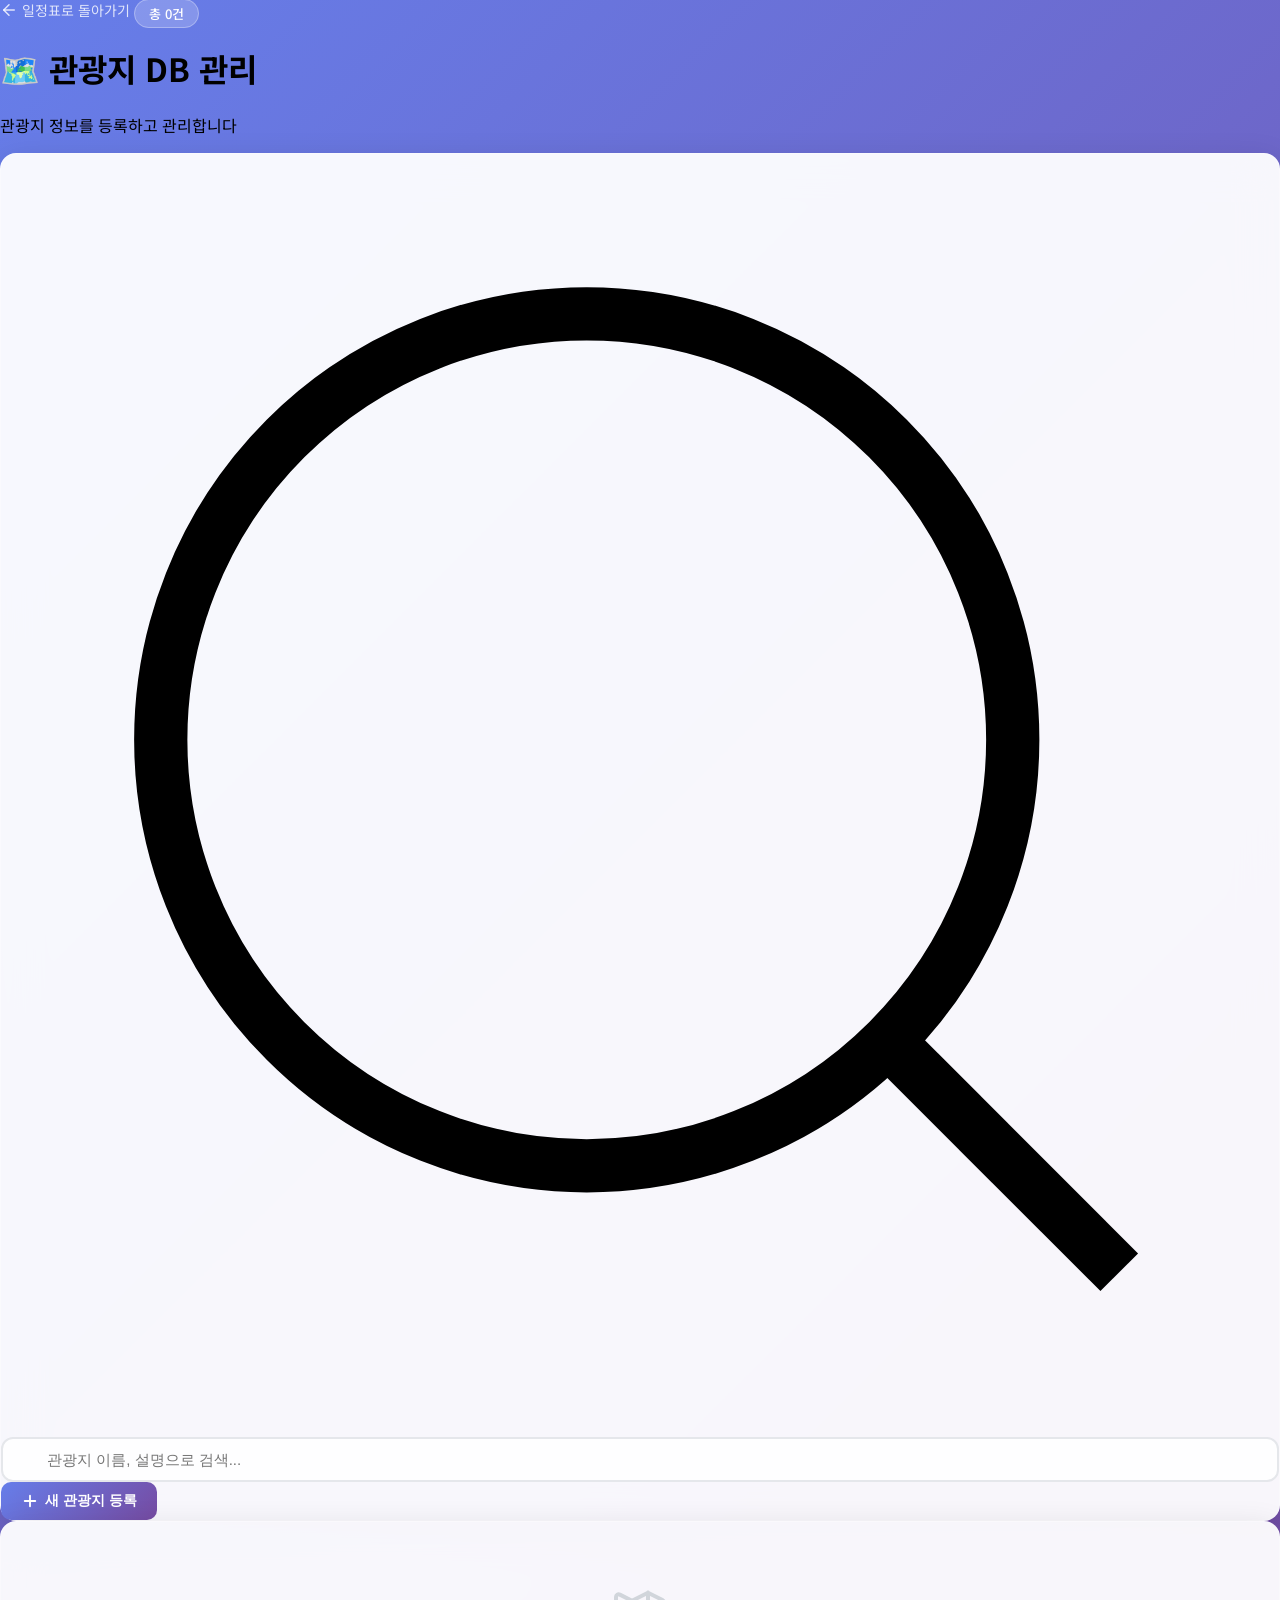
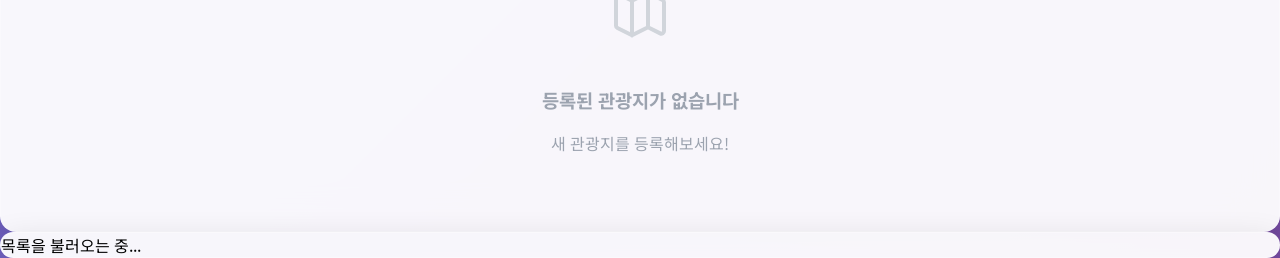
==== attractions.html @ 43b89dae "feat: 관광지 DB 전용 관리 페이지 추가 (attractions.html)" ====
<!DOCTYPE html>
<html lang="ko">
<head>
    <meta charset="UTF-8">
    <meta name="viewport" content="width=device-width, initial-scale=1.0">
    <title>관광지 DB 관리</title>
    <script src="https://cdn.tailwindcss.com"></script>
    <link href="https://fonts.googleapis.com/css2?family=Noto+Sans+KR:wght@300;400;500;600;700&display=swap" rel="stylesheet">
    <style>
        * { box-sizing: border-box; }
        body {
            font-family: 'Noto Sans KR', sans-serif;
            background: linear-gradient(135deg, #667eea 0%, #764ba2 100%);
            min-height: 100vh;
            margin: 0;
        }
        .glass-card {
            background: rgba(255, 255, 255, 0.95);
            backdrop-filter: blur(20px);
            border: 1px solid rgba(255, 255, 255, 0.3);
            border-radius: 16px;
            box-shadow: 0 8px 32px rgba(0, 0, 0, 0.12);
        }
        .attraction-card {
            background: white;
            border-radius: 12px;
            border: 1px solid #e5e7eb;
            transition: all 0.25s ease;
            position: relative;
            overflow: hidden;
        }
        .attraction-card:hover {
            transform: translateY(-2px);
            box-shadow: 0 12px 28px rgba(0, 0, 0, 0.1);
            border-color: #a78bfa;
        }
        .attraction-card::before {
            content: '';
            position: absolute;
            top: 0;
            left: 0;
            right: 0;
            height: 3px;
            background: linear-gradient(90deg, #667eea, #764ba2);
            opacity: 0;
            transition: opacity 0.25s ease;
        }
        .attraction-card:hover::before {
            opacity: 1;
        }
        .search-input {
            background: rgba(255, 255, 255, 0.9);
            border: 2px solid #e5e7eb;
            border-radius: 12px;
            padding: 12px 16px 12px 44px;
            font-size: 15px;
            width: 100%;
            transition: all 0.2s ease;
            outline: none;
        }
        .search-input:focus {
            border-color: #8b5cf6;
            box-shadow: 0 0 0 3px rgba(139, 92, 246, 0.15);
        }
        .btn-primary {
            background: linear-gradient(135deg, #667eea, #764ba2);
            color: white;
            border: none;
            border-radius: 10px;
            padding: 10px 20px;
            font-size: 14px;
            font-weight: 600;
            cursor: pointer;
            transition: all 0.2s ease;
            display: inline-flex;
            align-items: center;
            gap: 6px;
        }
        .btn-primary:hover {
            transform: translateY(-1px);
            box-shadow: 0 6px 20px rgba(102, 126, 234, 0.4);
        }
        .btn-secondary {
            background: #f3f4f6;
            color: #374151;
            border: 1px solid #e5e7eb;
            border-radius: 8px;
            padding: 8px 16px;
            font-size: 13px;
            font-weight: 500;
            cursor: pointer;
            transition: all 0.2s ease;
        }
        .btn-secondary:hover {
            background: #e5e7eb;
        }
        .btn-danger {
            background: #fef2f2;
            color: #dc2626;
            border: 1px solid #fecaca;
            border-radius: 8px;
            padding: 6px 12px;
            font-size: 12px;
            cursor: pointer;
            transition: all 0.15s ease;
        }
        .btn-danger:hover {
            background: #fee2e2;
            border-color: #f87171;
        }
        .btn-edit {
            background: #eff6ff;
            color: #2563eb;
            border: 1px solid #bfdbfe;
            border-radius: 8px;
            padding: 6px 12px;
            font-size: 12px;
            cursor: pointer;
            transition: all 0.15s ease;
        }
        .btn-edit:hover {
            background: #dbeafe;
            border-color: #93c5fd;
        }
        .modal-backdrop {
            position: fixed;
            inset: 0;
            background: rgba(0, 0, 0, 0.5);
            backdrop-filter: blur(4px);
            display: flex;
            justify-content: center;
            align-items: center;
            z-index: 1000;
            opacity: 0;
            visibility: hidden;
            transition: all 0.25s ease;
        }
        .modal-backdrop.active {
            opacity: 1;
            visibility: visible;
        }
        .modal-content {
            background: white;
            border-radius: 16px;
            padding: 28px;
            width: 90%;
            max-width: 520px;
            max-height: 90vh;
            overflow-y: auto;
            transform: translateY(20px) scale(0.97);
            transition: all 0.25s ease;
        }
        .modal-backdrop.active .modal-content {
            transform: translateY(0) scale(1);
        }
        .form-label {
            display: block;
            font-size: 13px;
            font-weight: 600;
            color: #374151;
            margin-bottom: 4px;
        }
        .form-input {
            width: 100%;
            padding: 10px 12px;
            border: 1.5px solid #e5e7eb;
            border-radius: 8px;
            font-size: 14px;
            margin-bottom: 14px;
            outline: none;
            transition: border-color 0.2s ease;
            background: white;
            font-family: 'Noto Sans KR', sans-serif;
        }
        .form-input:focus {
            border-color: #8b5cf6;
            box-shadow: 0 0 0 3px rgba(139, 92, 246, 0.1);
        }
        select.form-input {
            height: 42px;
        }
        textarea.form-input {
            height: auto;
            resize: vertical;
        }
        .stat-badge {
            background: rgba(255, 255, 255, 0.2);
            border: 1px solid rgba(255, 255, 255, 0.3);
            border-radius: 20px;
            padding: 4px 14px;
            font-size: 13px;
            color: white;
            font-weight: 500;
        }
        .empty-state {
            text-align: center;
            padding: 60px 20px;
            color: #9ca3af;
        }
        .empty-state svg {
            width: 64px;
            height: 64px;
            margin: 0 auto 16px;
            color: #d1d5db;
        }
        .tag {
            display: inline-block;
            background: #f3f0ff;
            color: #7c3aed;
            border-radius: 6px;
            padding: 2px 8px;
            font-size: 11px;
            font-weight: 500;
        }
        .card-image {
            width: 100%;
            height: 140px;
            object-fit: cover;
            border-radius: 8px;
            margin-top: 8px;
        }
        .toast {
            position: fixed;
            bottom: 24px;
            right: 24px;
            background: #1f2937;
            color: white;
            padding: 12px 20px;
            border-radius: 10px;
            box-shadow: 0 8px 24px rgba(0, 0, 0, 0.2);
            font-size: 14px;
            z-index: 2000;
            transform: translateY(100px);
            opacity: 0;
            transition: all 0.3s ease;
        }
        .toast.show {
            transform: translateY(0);
            opacity: 1;
        }
        .back-link {
            color: rgba(255,255,255,0.8);
            text-decoration: none;
            font-size: 14px;
            display: inline-flex;
            align-items: center;
            gap: 4px;
            transition: color 0.2s;
        }
        .back-link:hover {
            color: white;
        }
        .count-badge {
            background: linear-gradient(135deg, #667eea, #764ba2);
            color: white;
            border-radius: 20px;
            padding: 2px 10px;
            font-size: 12px;
            font-weight: 600;
        }
        @keyframes fadeInUp {
            from { opacity: 0; transform: translateY(12px); }
            to { opacity: 1; transform: translateY(0); }
        }
        .animate-in {
            animation: fadeInUp 0.3s ease forwards;
        }
    </style>
</head>
<body>

    <!-- Header -->
    <header class="py-6 px-4 sm:px-8">
        <div class="max-w-5xl mx-auto">
            <div class="flex items-center justify-between mb-2">
                <a href="index.html" class="back-link">
                    <svg width="18" height="18" viewBox="0 0 24 24" fill="none" stroke="currentColor" stroke-width="2" stroke-linecap="round" stroke-linejoin="round"><path d="M19 12H5"></path><polyline points="12 19 5 12 12 5"></polyline></svg>
                    일정표로 돌아가기
                </a>
                <span class="stat-badge" id="totalCount">총 0건</span>
            </div>
            <h1 class="text-3xl font-bold text-white mb-1">🗺️ 관광지 DB 관리</h1>
            <p class="text-white/70 text-sm">관광지 정보를 등록하고 관리합니다</p>
        </div>
    </header>

    <!-- Main Content -->
    <main class="max-w-5xl mx-auto px-4 sm:px-8 pb-12">
        <!-- Search & Add Bar -->
        <div class="glass-card p-4 mb-6">
            <div class="flex flex-col sm:flex-row gap-3">
                <div class="relative flex-grow">
                    <svg class="absolute left-3.5 top-1/2 -translate-y-1/2 w-5 h-5 text-gray-400" fill="none" stroke="currentColor" viewBox="0 0 24 24"><circle cx="11" cy="11" r="8"></circle><line x1="21" y1="21" x2="16.65" y2="16.65"></line></svg>
                    <input type="text" id="searchInput" class="search-input" placeholder="관광지 이름, 설명으로 검색...">
                </div>
                <button id="addNewBtn" class="btn-primary flex-shrink-0">
                    <svg width="18" height="18" viewBox="0 0 24 24" fill="none" stroke="currentColor" stroke-width="2.5" stroke-linecap="round" stroke-linejoin="round"><line x1="12" y1="5" x2="12" y2="19"></line><line x1="5" y1="12" x2="19" y2="12"></line></svg>
                    새 관광지 등록
                </button>
            </div>
        </div>

        <!-- Attraction List -->
        <div id="attractionGrid" class="grid grid-cols-1 sm:grid-cols-2 lg:grid-cols-3 gap-4">
            <!-- Cards rendered here -->
        </div>
        <div id="emptyState" class="hidden">
            <div class="empty-state glass-card">
                <svg fill="none" stroke="currentColor" viewBox="0 0 24 24"><path stroke-linecap="round" stroke-linejoin="round" stroke-width="1.5" d="M9 20l-5.447-2.724A1 1 0 013 16.382V5.618a1 1 0 011.447-.894L9 7m0 13l6-3m-6 3V7m6 10l4.553 2.276A1 1 0 0021 18.382V7.618a1 1 0 00-.553-.894L15 4m0 13V4m0 0L9 7"></path></svg>
                <h3 class="text-lg font-semibold text-gray-600 mb-1" id="emptyTitle">등록된 관광지가 없습니다</h3>
                <p class="text-sm" id="emptyDesc">새 관광지를 등록해보세요!</p>
            </div>
        </div>
        <div id="loadingState" class="glass-card text-center py-12 text-gray-500">
            <div class="animate-pulse">목록을 불러오는 중...</div>
        </div>
    </main>

    <!-- Edit/Add Modal -->
    <div id="editModal" class="modal-backdrop">
        <div class="modal-content">
            <h2 id="modalTitle" class="text-xl font-bold mb-5" style="color: #4c1d95;">새 관광지 등록</h2>
            <form id="editForm">
                <input type="hidden" id="editId">
                <div>
                    <label class="form-label" for="editIcon">아이콘 선택</label>
                    <select id="editIcon" class="form-input"></select>
                </div>
                <div>
                    <label class="form-label" for="editTitle">관광지명 <span style="color:#dc2626">*</span></label>
                    <input type="text" id="editTitle" class="form-input" required placeholder="예: 왓 아룬">
                </div>
                <div>
                    <label class="form-label" for="editDescription">설명/메모</label>
                    <textarea id="editDescription" class="form-input" rows="3" placeholder="예: 방콕 대표 사원, 새벽의 사원"></textarea>
                </div>
                <div>
                    <label class="form-label" for="editLocation">주소/위치 링크</label>
                    <input type="url" id="editLocation" class="form-input" placeholder="https://maps.google.com/...">
                </div>
                <div>
                    <label class="form-label" for="editImageUrl">이미지 URL</label>
                    <input type="url" id="editImageUrl" class="form-input" placeholder="https://example.com/image.jpg">
                    <div id="imagePreview" class="mb-3 hidden">
                        <img id="imagePreviewImg" class="card-image" src="" alt="미리보기">
                    </div>
                </div>
                <div>
                    <label class="form-label" for="editCost">비용</label>
                    <input type="text" id="editCost" class="form-input" placeholder="예: ฿100 / ₩25,000">
                </div>
                <div>
                    <label class="form-label" for="editNotes">기타 메모</label>
                    <input type="text" id="editNotes" class="form-input" placeholder="예: 복장 규정 있음, 오전 방문 추천">
                </div>
                <div class="flex justify-end gap-2 mt-2">
                    <button type="button" id="cancelBtn" class="btn-secondary">취소</button>
                    <button type="submit" class="btn-primary">
                        <svg width="16" height="16" viewBox="0 0 24 24" fill="none" stroke="currentColor" stroke-width="2.5"><path d="M19 21H5a2 2 0 0 1-2-2V5a2 2 0 0 1 2-2h11l5 5v11a2 2 0 0 1-2 2z"></path><polyline points="17 21 17 13 7 13 7 21"></polyline><polyline points="7 3 7 8 15 8"></polyline></svg>
                        저장
                    </button>
                </div>
            </form>
        </div>
    </div>

    <!-- Delete Confirmation Modal -->
    <div id="deleteModal" class="modal-backdrop">
        <div class="modal-content" style="max-width: 400px; text-align: center;">
            <div style="font-size: 48px; margin-bottom: 12px;">⚠️</div>
            <h3 class="text-lg font-bold mb-2">삭제 확인</h3>
            <p id="deleteMessage" class="text-gray-600 text-sm mb-6">이 관광지를 삭제하시겠습니까?</p>
            <div class="flex justify-center gap-3">
                <button id="cancelDeleteBtn" class="btn-secondary">취소</button>
                <button id="confirmDeleteBtn" style="background: #dc2626; color: white; border: none; border-radius: 8px; padding: 8px 20px; font-size: 14px; font-weight: 600; cursor: pointer;">삭제</button>
            </div>
        </div>
    </div>

    <!-- Toast -->
    <div id="toast" class="toast"></div>

    <script src="https://www.gstatic.com/firebasejs/8.10.1/firebase-app.js"></script>
    <script src="https://www.gstatic.com/firebasejs/8.10.1/firebase-firestore.js"></script>
    <script src="attractions.js"></script>
</body>
</html>
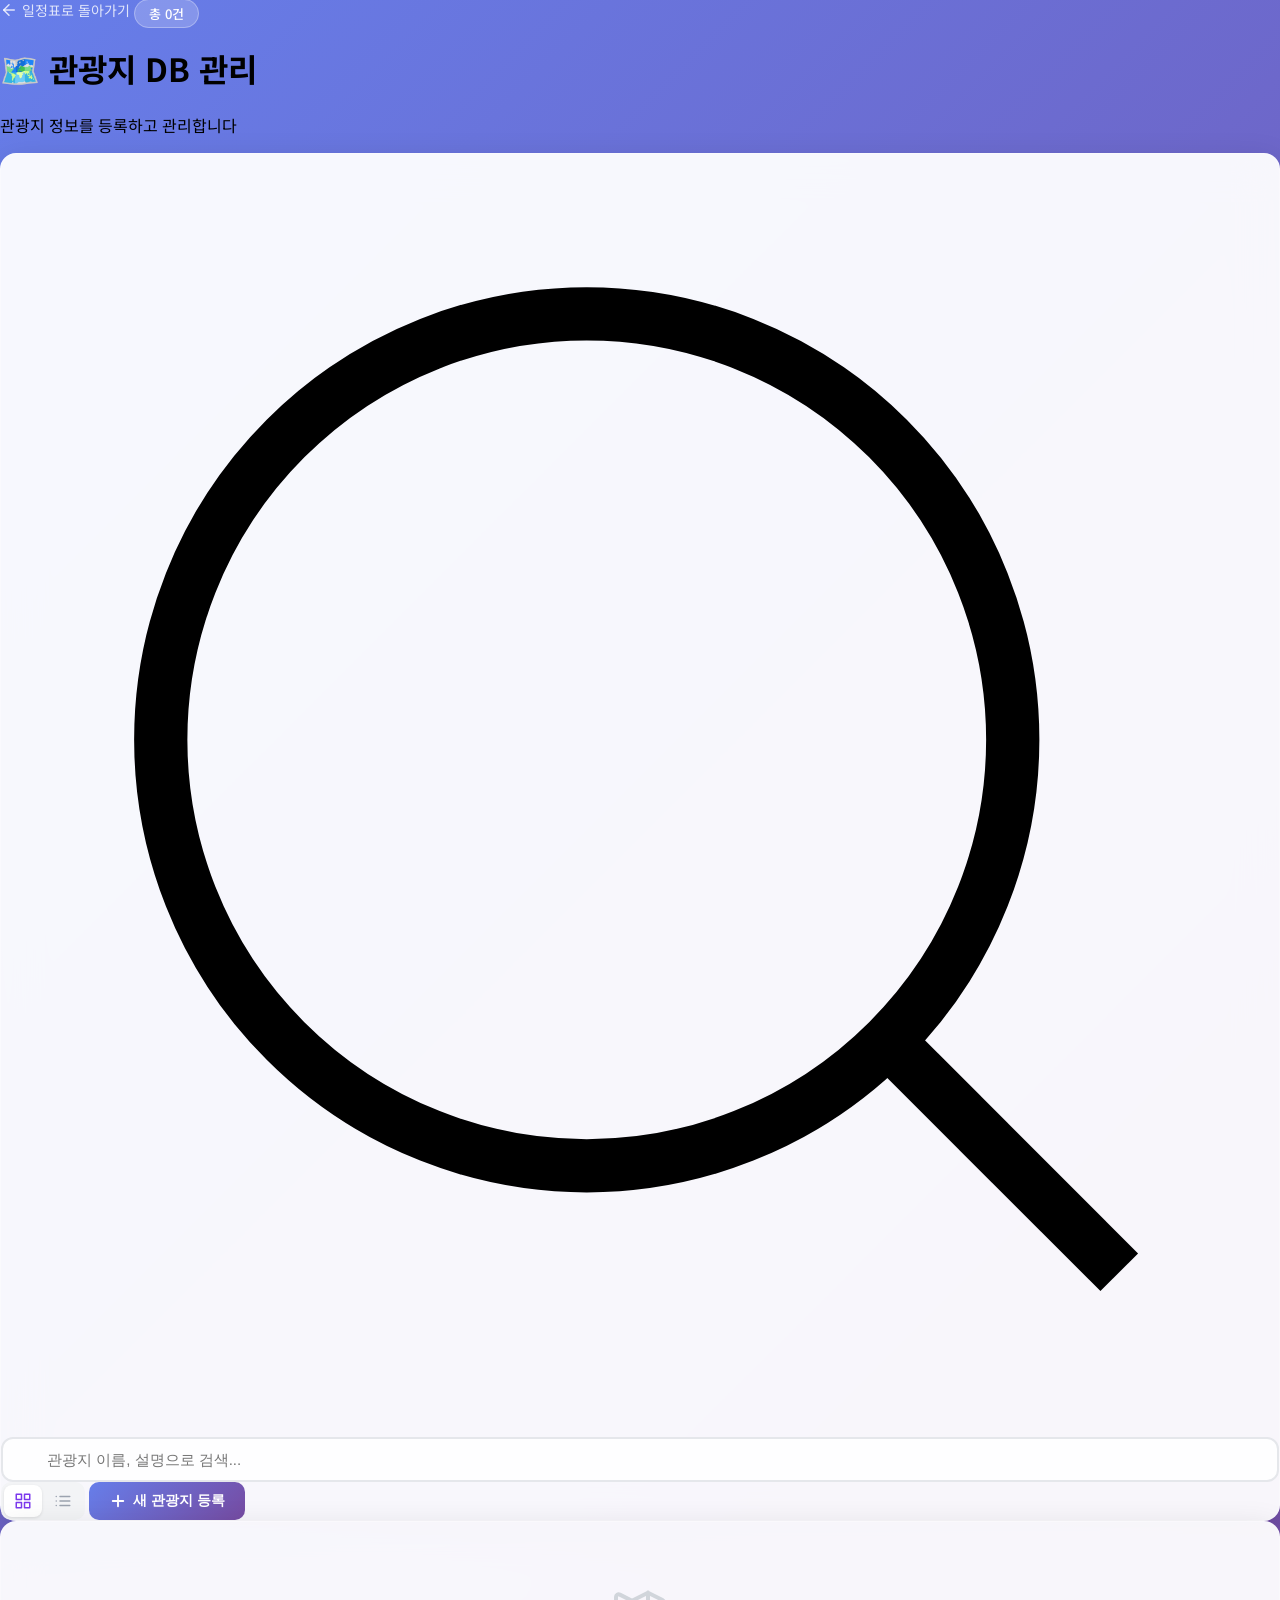
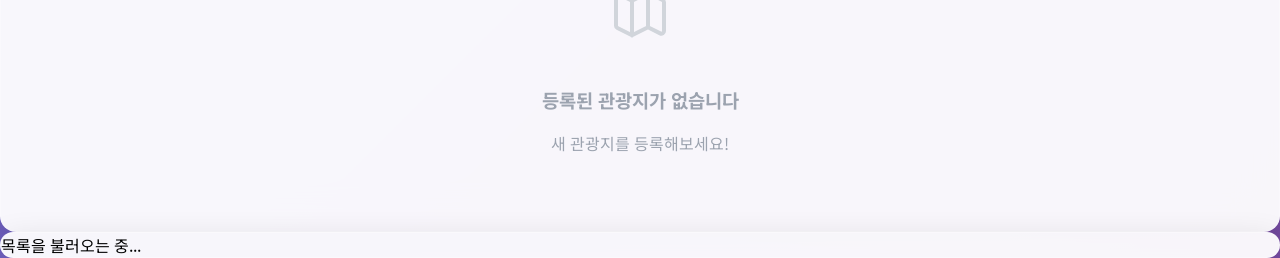
==== commit 8c5706a8: "feat: 관광지 DB 관리 - 카드/리스트 뷰 토글 기능 추가" ====
--- a/attractions.html
+++ b/attractions.html
@@ -265,6 +265,54 @@
         .animate-in {
             animation: fadeInUp 0.3s ease forwards;
         }
+        /* View Toggle */
+        .view-toggle {
+            display: inline-flex;
+            background: #f3f4f6;
+            border-radius: 10px;
+            padding: 3px;
+            gap: 2px;
+        }
+        .view-toggle-btn {
+            background: transparent;
+            border: none;
+            border-radius: 8px;
+            padding: 7px 10px;
+            cursor: pointer;
+            color: #9ca3af;
+            transition: all 0.2s ease;
+            display: flex;
+            align-items: center;
+            justify-content: center;
+        }
+        .view-toggle-btn.active {
+            background: white;
+            color: #7c3aed;
+            box-shadow: 0 1px 3px rgba(0,0,0,0.1);
+        }
+        .view-toggle-btn:hover:not(.active) {
+            color: #6b7280;
+        }
+        /* List View */
+        .attraction-list-item {
+            background: white;
+            border-radius: 10px;
+            border: 1px solid #e5e7eb;
+            padding: 12px 16px;
+            display: flex;
+            align-items: center;
+            gap: 12px;
+            transition: all 0.2s ease;
+        }
+        .attraction-list-item:hover {
+            border-color: #a78bfa;
+            box-shadow: 0 4px 12px rgba(0,0,0,0.06);
+        }
+        .list-view-container {
+            display: flex;
+            flex-direction: column;
+            gap: 8px;
+        }
     </style>
 </head>
 <body>
@@ -288,15 +336,25 @@
     <main class="max-w-5xl mx-auto px-4 sm:px-8 pb-12">
         <!-- Search & Add Bar -->
         <div class="glass-card p-4 mb-6">
-            <div class="flex flex-col sm:flex-row gap-3">
+            <div class="flex flex-col sm:flex-row gap-3 items-stretch sm:items-center">
                 <div class="relative flex-grow">
                     <svg class="absolute left-3.5 top-1/2 -translate-y-1/2 w-5 h-5 text-gray-400" fill="none" stroke="currentColor" viewBox="0 0 24 24"><circle cx="11" cy="11" r="8"></circle><line x1="21" y1="21" x2="16.65" y2="16.65"></line></svg>
                     <input type="text" id="searchInput" class="search-input" placeholder="관광지 이름, 설명으로 검색...">
                 </div>
-                <button id="addNewBtn" class="btn-primary flex-shrink-0">
-                    <svg width="18" height="18" viewBox="0 0 24 24" fill="none" stroke="currentColor" stroke-width="2.5" stroke-linecap="round" stroke-linejoin="round"><line x1="12" y1="5" x2="12" y2="19"></line><line x1="5" y1="12" x2="19" y2="12"></line></svg>
-                    새 관광지 등록
-                </button>
+                <div class="flex gap-2 items-center flex-shrink-0">
+                    <div class="view-toggle">
+                        <button id="viewCardBtn" class="view-toggle-btn active" title="카드 보기">
+                            <svg width="18" height="18" viewBox="0 0 24 24" fill="none" stroke="currentColor" stroke-width="2" stroke-linecap="round" stroke-linejoin="round"><rect x="3" y="3" width="7" height="7"></rect><rect x="14" y="3" width="7" height="7"></rect><rect x="3" y="14" width="7" height="7"></rect><rect x="14" y="14" width="7" height="7"></rect></svg>
+                        </button>
+                        <button id="viewListBtn" class="view-toggle-btn" title="리스트 보기">
+                            <svg width="18" height="18" viewBox="0 0 24 24" fill="none" stroke="currentColor" stroke-width="2" stroke-linecap="round" stroke-linejoin="round"><line x1="8" y1="6" x2="21" y2="6"></line><line x1="8" y1="12" x2="21" y2="12"></line><line x1="8" y1="18" x2="21" y2="18"></line><line x1="3" y1="6" x2="3.01" y2="6"></line><line x1="3" y1="12" x2="3.01" y2="12"></line><line x1="3" y1="18" x2="3.01" y2="18"></line></svg>
+                        </button>
+                    </div>
+                    <button id="addNewBtn" class="btn-primary flex-shrink-0">
+                        <svg width="18" height="18" viewBox="0 0 24 24" fill="none" stroke="currentColor" stroke-width="2.5" stroke-linecap="round" stroke-linejoin="round"><line x1="12" y1="5" x2="12" y2="19"></line><line x1="5" y1="12" x2="19" y2="12"></line></svg>
+                        새 관광지 등록
+                    </button>
+                </div>
             </div>
         </div>
 
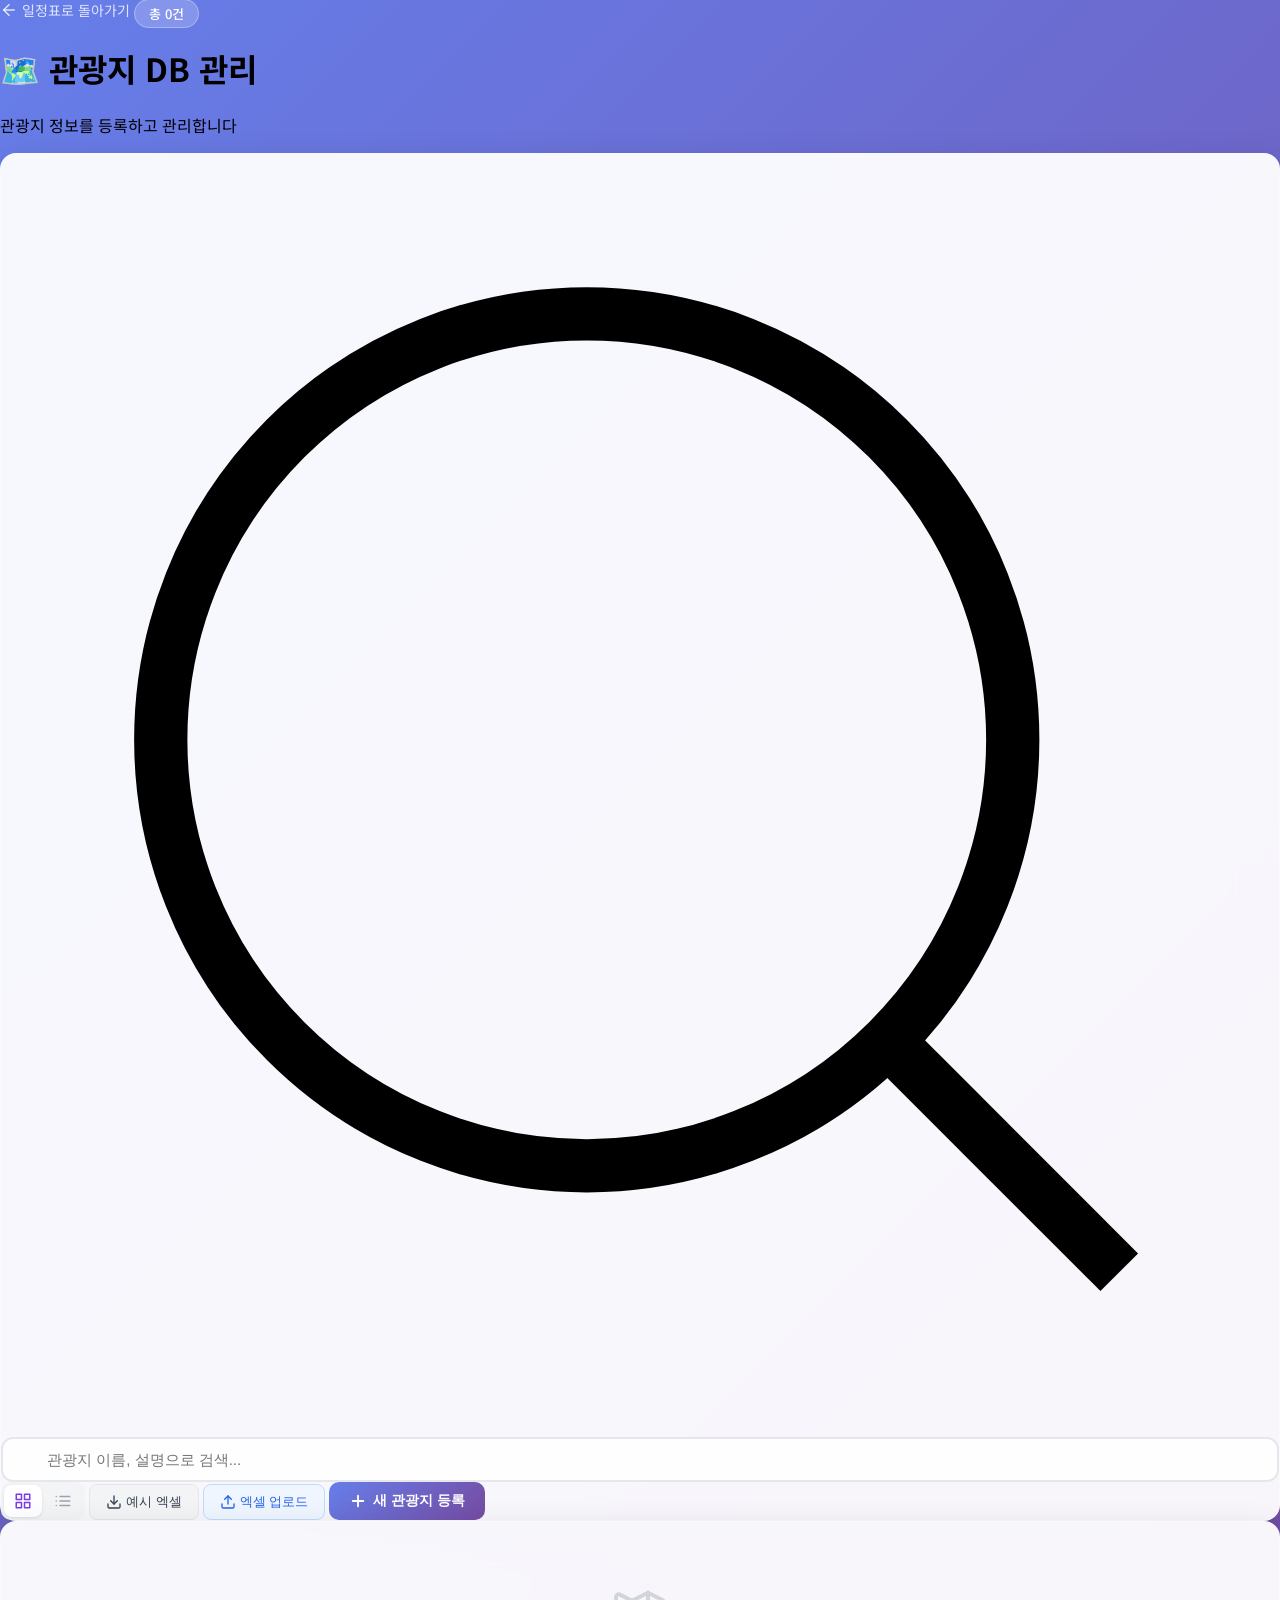
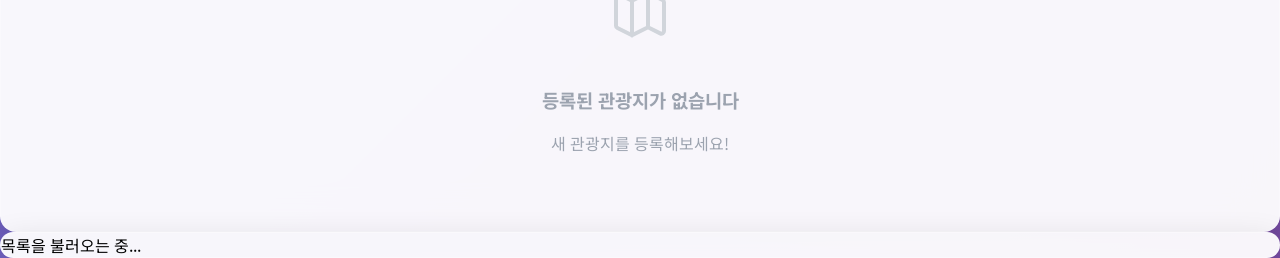
==== commit 7a83a18f: "feat: attractions.html에 엑셀 대량 업로드/예시 다운로드 기능 추가" ====
--- a/attractions.html
+++ b/attractions.html
@@ -341,7 +341,7 @@
                     <svg class="absolute left-3.5 top-1/2 -translate-y-1/2 w-5 h-5 text-gray-400" fill="none" stroke="currentColor" viewBox="0 0 24 24"><circle cx="11" cy="11" r="8"></circle><line x1="21" y1="21" x2="16.65" y2="16.65"></line></svg>
                     <input type="text" id="searchInput" class="search-input" placeholder="관광지 이름, 설명으로 검색...">
                 </div>
-                <div class="flex gap-2 items-center flex-shrink-0">
+                <div class="flex gap-2 items-center flex-shrink-0 flex-wrap">
                     <div class="view-toggle">
                         <button id="viewCardBtn" class="view-toggle-btn active" title="카드 보기">
                             <svg width="18" height="18" viewBox="0 0 24 24" fill="none" stroke="currentColor" stroke-width="2" stroke-linecap="round" stroke-linejoin="round"><rect x="3" y="3" width="7" height="7"></rect><rect x="14" y="3" width="7" height="7"></rect><rect x="3" y="14" width="7" height="7"></rect><rect x="14" y="14" width="7" height="7"></rect></svg>
@@ -350,6 +350,15 @@
                             <svg width="18" height="18" viewBox="0 0 24 24" fill="none" stroke="currentColor" stroke-width="2" stroke-linecap="round" stroke-linejoin="round"><line x1="8" y1="6" x2="21" y2="6"></line><line x1="8" y1="12" x2="21" y2="12"></line><line x1="8" y1="18" x2="21" y2="18"></line><line x1="3" y1="6" x2="3.01" y2="6"></line><line x1="3" y1="12" x2="3.01" y2="12"></line><line x1="3" y1="18" x2="3.01" y2="18"></line></svg>
                         </button>
                     </div>
+                    <button id="downloadExcelTemplateBtn" class="btn-secondary flex-shrink-0" style="display:inline-flex;align-items:center;gap:4px;" title="예시 엑셀 파일 다운로드">
+                        <svg width="16" height="16" viewBox="0 0 24 24" fill="none" stroke="currentColor" stroke-width="2" stroke-linecap="round" stroke-linejoin="round"><path d="M21 15v4a2 2 0 0 1-2 2H5a2 2 0 0 1-2-2v-4"></path><polyline points="7 10 12 15 17 10"></polyline><line x1="12" y1="15" x2="12" y2="3"></line></svg>
+                        예시 엑셀
+                    </button>
+                    <button id="uploadExcelBtn" class="btn-secondary flex-shrink-0" style="display:inline-flex;align-items:center;gap:4px;background:#eff6ff;color:#2563eb;border-color:#bfdbfe;" title="엑셀 파일로 대량 업로드">
+                        <svg width="16" height="16" viewBox="0 0 24 24" fill="none" stroke="currentColor" stroke-width="2" stroke-linecap="round" stroke-linejoin="round"><path d="M21 15v4a2 2 0 0 1-2 2H5a2 2 0 0 1-2-2v-4"></path><polyline points="17 8 12 3 7 8"></polyline><line x1="12" y1="3" x2="12" y2="15"></line></svg>
+                        엑셀 업로드
+                    </button>
+                    <input type="file" id="excelUploadInput" accept=".xlsx,.xls,.csv" style="display:none;">
                     <button id="addNewBtn" class="btn-primary flex-shrink-0">
                         <svg width="18" height="18" viewBox="0 0 24 24" fill="none" stroke="currentColor" stroke-width="2.5" stroke-linecap="round" stroke-linejoin="round"><line x1="12" y1="5" x2="12" y2="19"></line><line x1="5" y1="12" x2="19" y2="12"></line></svg>
                         새 관광지 등록
@@ -392,10 +401,7 @@
                     <label class="form-label" for="editDescription">설명/메모</label>
                     <textarea id="editDescription" class="form-input" rows="3" placeholder="예: 방콕 대표 사원, 새벽의 사원"></textarea>
                 </div>
-                <div>
-                    <label class="form-label" for="editLocation">주소/위치 링크</label>
-                    <input type="url" id="editLocation" class="form-input" placeholder="https://maps.google.com/...">
-                </div>
+
                 <div>
                     <label class="form-label" for="editImageUrl">이미지 URL</label>
                     <input type="url" id="editImageUrl" class="form-input" placeholder="https://example.com/image.jpg">
@@ -440,6 +446,7 @@
 
     <script src="https://www.gstatic.com/firebasejs/8.10.1/firebase-app.js"></script>
     <script src="https://www.gstatic.com/firebasejs/8.10.1/firebase-firestore.js"></script>
+    <script src="https://cdn.sheetjs.com/xlsx-0.20.1/package/dist/xlsx.full.min.js"></script>
     <script src="attractions.js"></script>
 </body>
 </html>
